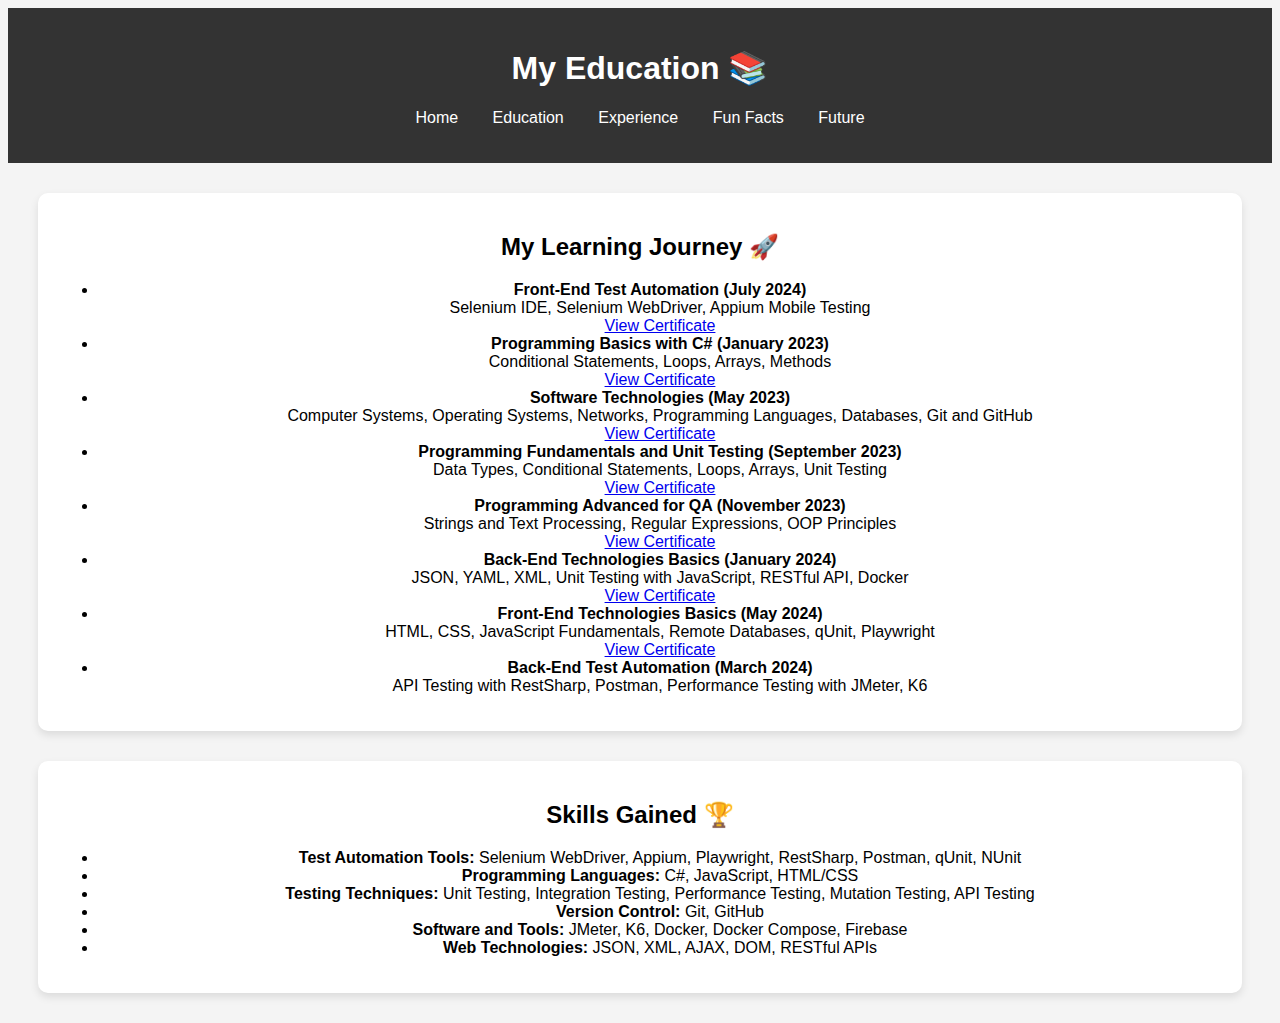
==== education.html @ 723e294b "Update education.html" ====
<!DOCTYPE html>
<html lang="en">
<head>
    <meta charset="UTF-8">
    <meta name="viewport" content="width=device-width, initial-scale=1.0">
    <title>Education | Stefania Stefanova</title>
    <link rel="stylesheet" href="style.css">
</head>
<body>
    <header>
        <h1>My Education 📚</h1>
        <nav>
            <ul>
                <li><a href="index.html">Home</a></li>
                <li><a href="education.html">Education</a></li>
                <li><a href="experience.html">Experience</a></li>
                <li><a href="fun-facts.html">Fun Facts</a></li>
                <li><a href="future.html">Future</a></li>
            </ul>
        </nav>
    </header>

    <section>
        <h2>My Learning Journey 🚀</h2>
        <ul>
            <li>
                <strong>Front-End Test Automation (July 2024)</strong><br>
                Selenium IDE, Selenium WebDriver, Appium Mobile Testing<br>
                <a href="https://softuni.bg/certificates/details/225027/4db9543a" target="_blank">View Certificate</a>
            </li>
            <li>
                <strong>Programming Basics with C# (January 2023)</strong><br>
                Conditional Statements, Loops, Arrays, Methods<br>
                <a href="https://softuni.bg/certificates/details/159112/b90f2602" target="_blank">View Certificate</a>
            </li>
            <li>
                <strong>Software Technologies (May 2023)</strong><br>
                Computer Systems, Operating Systems, Networks, Programming Languages, Databases, Git and GitHub<br>
                <a href="https://softuni.bg/certificates/details/176420/1dde0f13" target="_blank">View Certificate</a>
            </li>
            <li>
                <strong>Programming Fundamentals and Unit Testing (September 2023)</strong><br>
                Data Types, Conditional Statements, Loops, Arrays, Unit Testing<br>
                <a href="https://softuni.bg/certificates/details/192677/9377d491" target="_blank">View Certificate</a>
            </li>
            <li>
                <strong>Programming Advanced for QA (November 2023)</strong><br>
                Strings and Text Processing, Regular Expressions, OOP Principles<br>
                <a href="https://softuni.bg/certificates/details/200197/130a7d85" target="_blank">View Certificate</a>
            </li>
            <li>
                <strong>Back-End Technologies Basics (January 2024)</strong><br>
                JSON, YAML, XML, Unit Testing with JavaScript, RESTful API, Docker<br>
                <a href="https://softuni.bg/certificates/details/207703/dcd04d23" target="_blank">View Certificate</a>
            </li>
            <li>
                <strong>Front-End Technologies Basics (May 2024)</strong><br>
                HTML, CSS, JavaScript Fundamentals, Remote Databases, qUnit, Playwright<br>
                <a href="https://softuni.bg/certificates/details/220195/8b772572" target="_blank">View Certificate</a>
            </li>
            <li>
                <strong>Back-End Test Automation (March 2024)</strong><br>
                API Testing with RestSharp, Postman, Performance Testing with JMeter, K6<br>
            </li>
        </ul>
    </section>

    <section>
        <h2>Skills Gained 🏆</h2>
        <ul>
            <li><strong>Test Automation Tools:</strong> Selenium WebDriver, Appium, Playwright, RestSharp, Postman, qUnit, NUnit</li>
            <li><strong>Programming Languages:</strong> C#, JavaScript, HTML/CSS</li>
            <li><strong>Testing Techniques:</strong> Unit Testing, Integration Testing, Performance Testing, Mutation Testing, API Testing</li>
            <li><strong>Version Control:</strong> Git, GitHub</li>
            <li><strong>Software and Tools:</strong> JMeter, K6, Docker, Docker Compose, Firebase</li>
            <li><strong>Web Technologies:</strong> JSON, XML, AJAX, DOM, RESTful APIs</li>
        </ul>
    </section>
</body>
</html>
---- style.css ----
body {
    font-family: Arial, sans-serif;
    text-align: center;
    background-color: #f4f4f4;
}
header {
    background-color: #333;
    color: white;
    padding: 20px;
}
nav ul {
    list-style: none;
    padding: 0;
}
nav ul li {
    display: inline;
    margin: 0 15px;
}
nav ul li a {
    color: white;
    text-decoration: none;
}
section {
    margin: 30px;
    padding: 20px;
    background: white;
    border-radius: 10px;
    box-shadow: 0px 4px 8px rgba(0, 0, 0, 0.1);
}
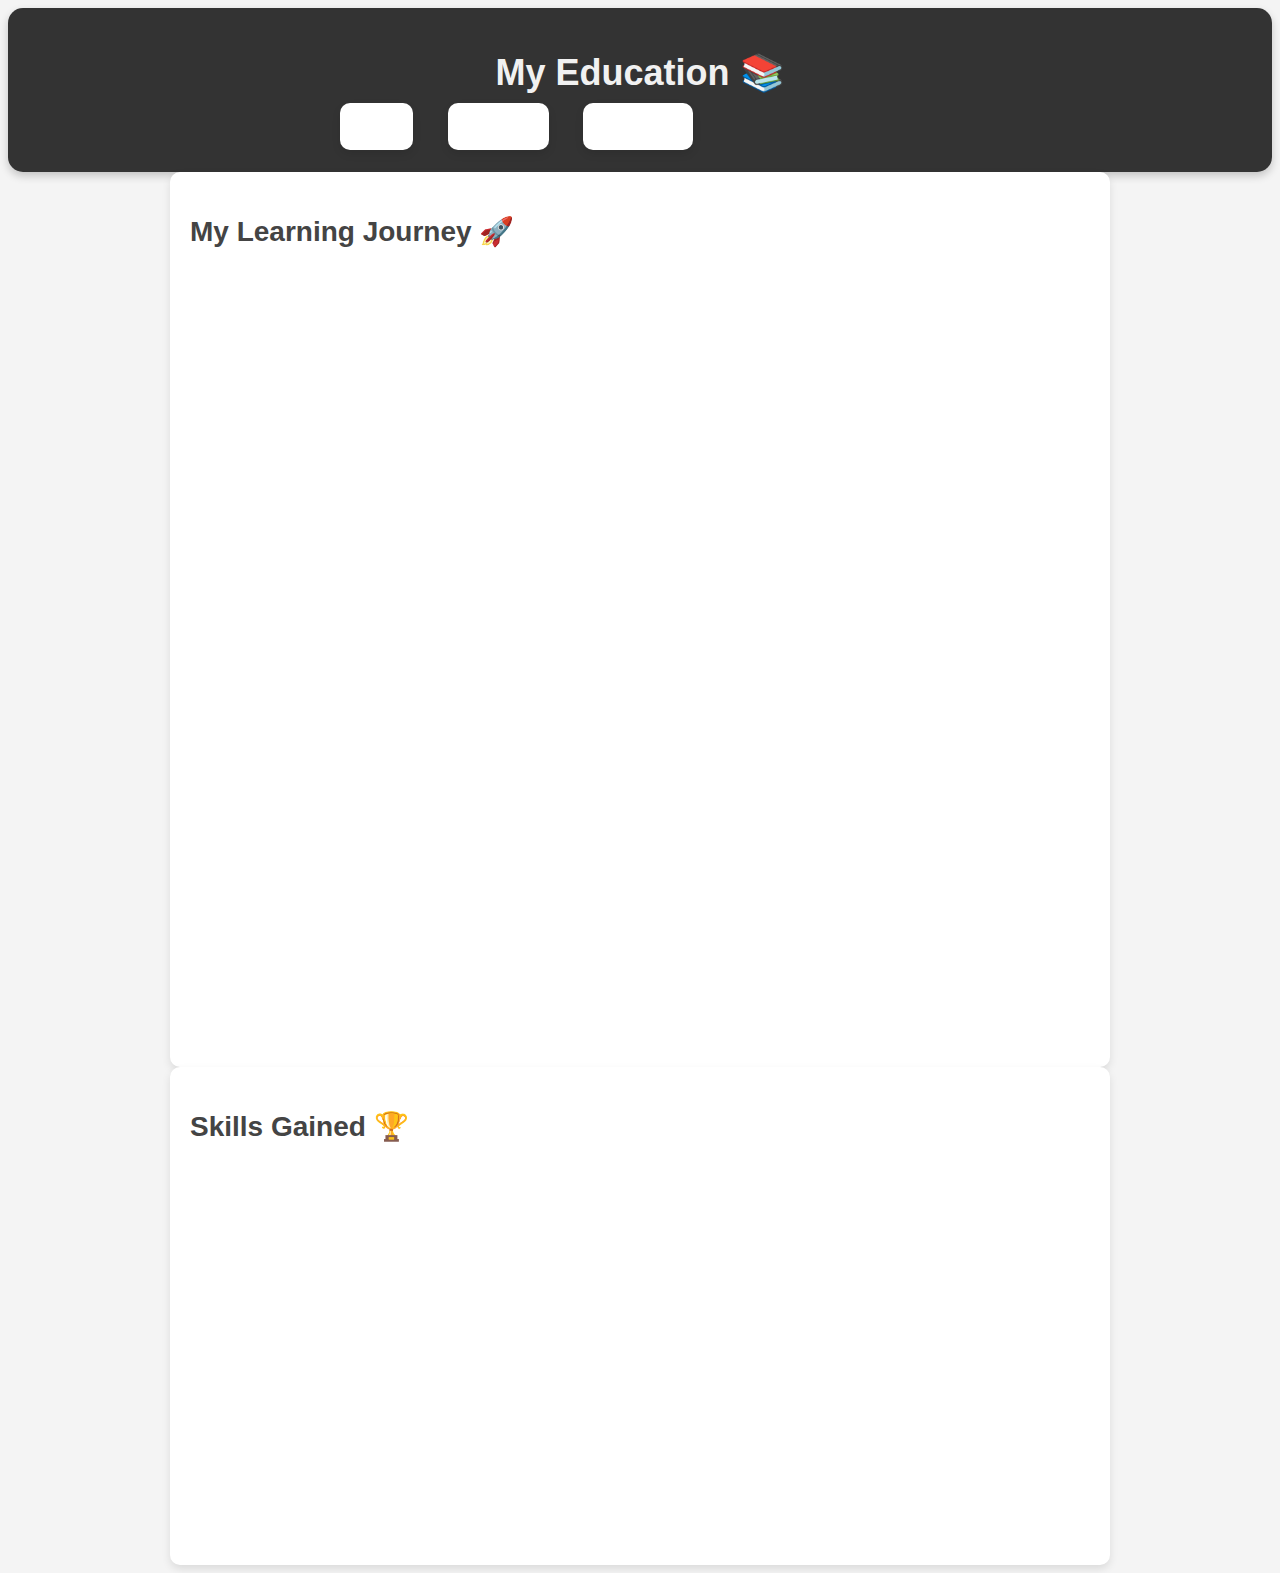
==== commit 5fcf9d33: "Update education.html" ====
--- a/education.html
+++ b/education.html
@@ -5,17 +5,81 @@
     <meta name="viewport" content="width=device-width, initial-scale=1.0">
     <title>Education | Stefania Stefanova</title>
     <link rel="stylesheet" href="style.css">
+    <style>
+        body {
+            font-family: 'Poppins', sans-serif;
+            background-color: #f4f4f4; 
+            color: #333; 
+            text-align: center;
+        }
+        header {
+            background-color: #333;
+            color: white;
+            padding: 20px;
+            border-radius: 15px;
+            box-shadow: 0px 4px 8px rgba(0, 0, 0, 0.2);
+        }
+        h1, h2, h3 {
+            font-family: 'Poppins', sans-serif;
+            color: #f1f1f1; 
+        }
+        h1 {
+            font-size: 36px;
+        }
+        h2 {
+            font-size: 28px;
+            color: #444; 
+        }
+        h3 {
+            font-size: 22px;
+            color: #444; 
+        }
+        section {
+            max-width: 900px;
+            margin: 0 auto;
+            padding: 20px;
+            text-align: left;
+        }
+        ul {
+            list-style-type: none;
+            padding: 0;
+        }
+        li {
+            background-color: white; 
+            padding: 15px;
+            border-radius: 10px;
+            margin-bottom: 15px;
+            box-shadow: 0px 4px 8px rgba(0, 0, 0, 0.1);
+            opacity: 0;
+            transform: translateY(20px);
+            transition: all 0.6s ease-in-out;
+        }
+        li.visible {
+            opacity: 1;
+            transform: translateY(0);
+        }
+        a {
+            color: #333;
+            text-decoration: none;
+        }
+        a:hover {
+            text-decoration: underline;
+        }
+        .icon {
+            font-size: 24px;
+        }
+    </style>
 </head>
 <body>
     <header>
         <h1>My Education 📚</h1>
         <nav>
             <ul>
-                <li><a href="index.html">Home</a></li>
-                <li><a href="education.html">Education</a></li>
-                <li><a href="experience.html">Experience</a></li>
-                <li><a href="fun-facts.html">Fun Facts</a></li>
-                <li><a href="future.html">Future</a></li>
+                <li><a href="index.html" style="color: white;">Home</a></li>
+                <li><a href="education.html" style="color: white;">Education</a></li>
+                <li><a href="experience.html" style="color: white;">Experience</a></li>
+                <li><a href="fun-facts.html" style="color: white;">Fun Facts</a></li>
+                <li><a href="future.html" style="color: white;">Future</a></li>
             </ul>
         </nav>
     </header>
@@ -76,5 +140,16 @@
             <li><strong>Web Technologies:</strong> JSON, XML, AJAX, DOM, RESTful APIs</li>
         </ul>
     </section>
+
+    <script>
+        document.addEventListener("DOMContentLoaded", function() {
+            const listItems = document.querySelectorAll("li");
+            listItems.forEach((item, index) => {
+                setTimeout(() => {
+                    item.classList.add("visible");
+                }, index * 300);
+            });
+        });
+    </script>
 </body>
 </html>
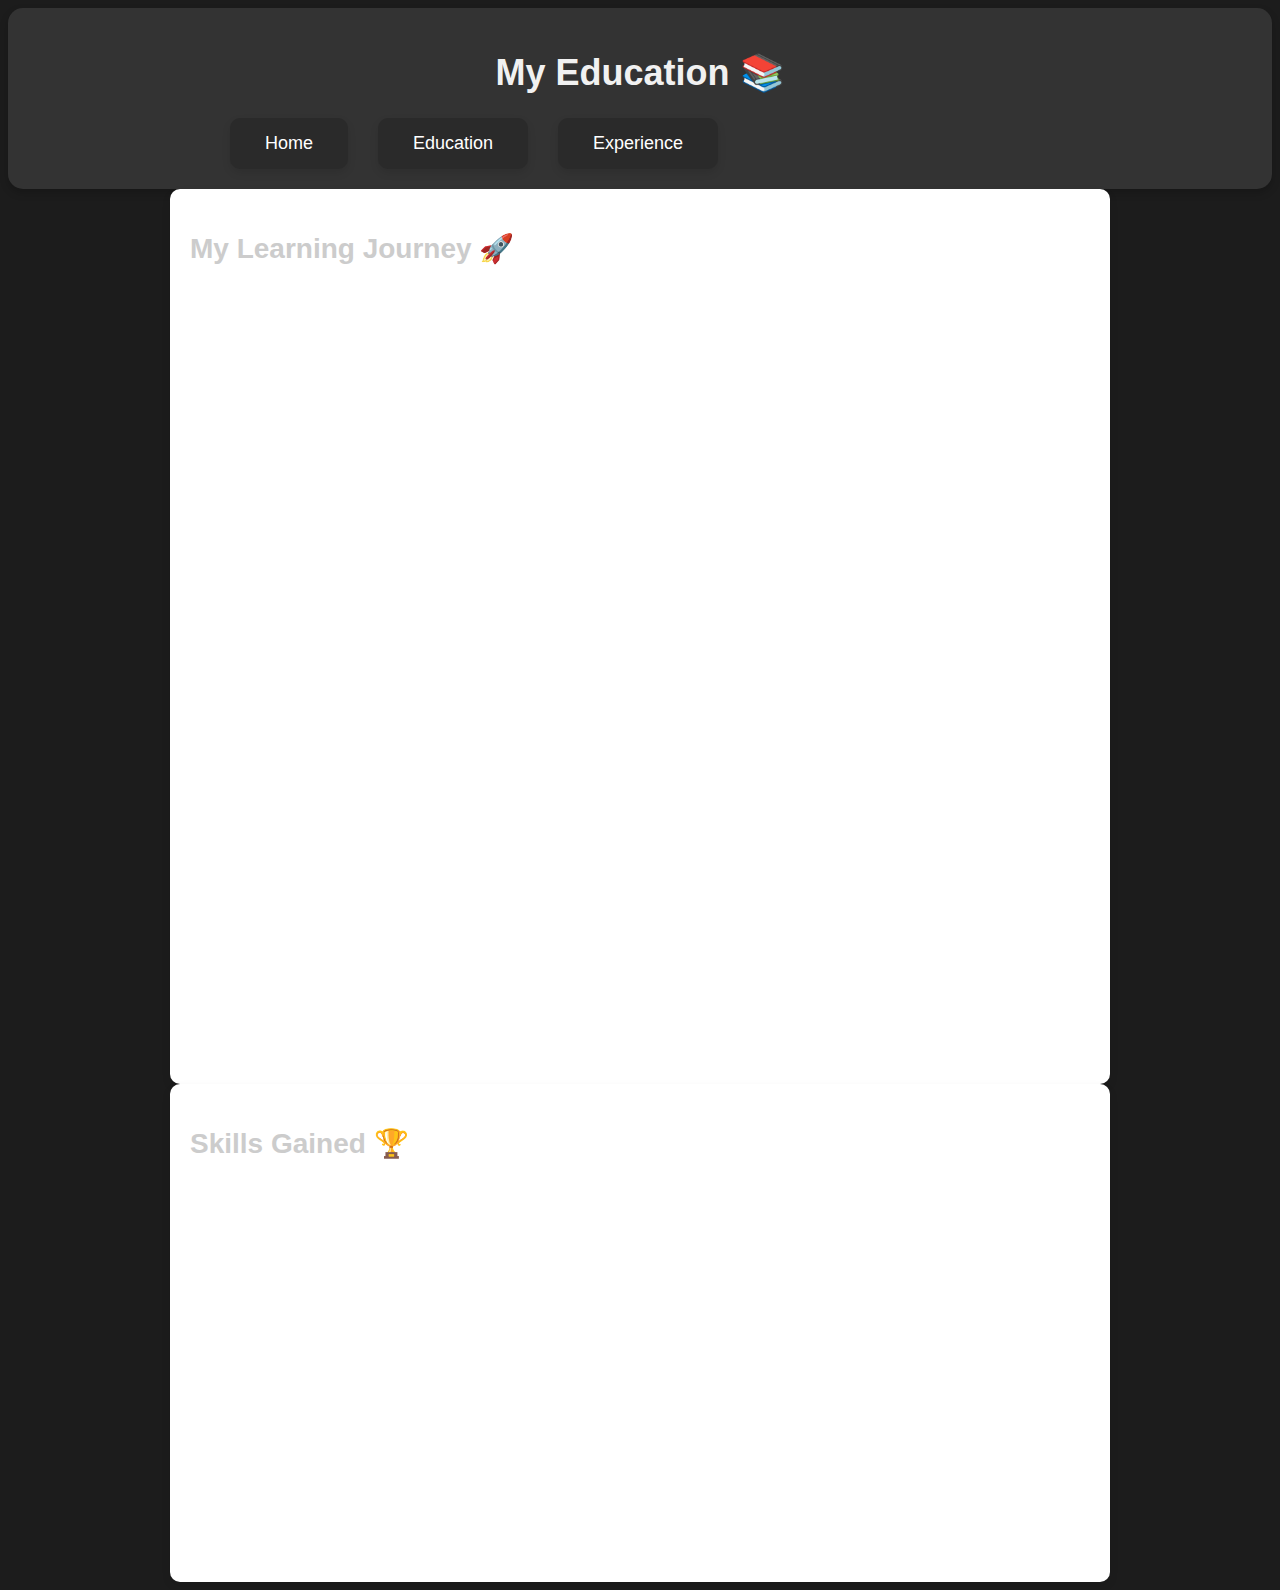
==== commit 8f931ac0: "Update education.html" ====
--- a/education.html
+++ b/education.html
@@ -8,12 +8,12 @@
     <style>
         body {
             font-family: 'Poppins', sans-serif;
-            background-color: #f4f4f4; 
-            color: #333; 
+            background-color: #1c1c1c; 
+            color: #f1f1f1; 
             text-align: center;
         }
         header {
-            background-color: #333;
+            background-color: #333; 
             color: white;
             padding: 20px;
             border-radius: 15px;
@@ -21,18 +21,39 @@
         }
         h1, h2, h3 {
             font-family: 'Poppins', sans-serif;
-            color: #f1f1f1; 
+            color: #f1f1f1;
         }
         h1 {
             font-size: 36px;
         }
         h2 {
             font-size: 28px;
-            color: #444; 
+            color: #ccc; 
         }
         h3 {
             font-size: 22px;
-            color: #444; 
+            color: #ccc;
+        }
+        nav ul {
+            list-style-type: none;
+            padding: 0;
+            margin: 0;
+            display: flex;
+            justify-content: center;
+        }
+        nav ul li {
+            margin-right: 15px;
+        }
+        nav ul li a {
+            color: white;
+            text-decoration: none;
+            padding: 10px 20px;
+            border-radius: 5px;
+            font-size: 18px;
+        }
+        nav ul li a:hover {
+            background-color: #444; 
+            color: #ffcc00; 
         }
         section {
             max-width: 900px;
@@ -45,7 +66,7 @@
             padding: 0;
         }
         li {
-            background-color: white; 
+            background-color: #2a2a2a; 
             padding: 15px;
             border-radius: 10px;
             margin-bottom: 15px;
@@ -59,7 +80,7 @@
             transform: translateY(0);
         }
         a {
-            color: #333;
+            color: #f1f1f1;
             text-decoration: none;
         }
         a:hover {
@@ -75,11 +96,11 @@
         <h1>My Education 📚</h1>
         <nav>
             <ul>
-                <li><a href="index.html" style="color: white;">Home</a></li>
-                <li><a href="education.html" style="color: white;">Education</a></li>
-                <li><a href="experience.html" style="color: white;">Experience</a></li>
-                <li><a href="fun-facts.html" style="color: white;">Fun Facts</a></li>
-                <li><a href="future.html" style="color: white;">Future</a></li>
+                <li><a href="index.html">Home</a></li>
+                <li><a href="education.html">Education</a></li>
+                <li><a href="experience.html">Experience</a></li>
+                <li><a href="fun-facts.html">Fun Facts</a></li>
+                <li><a href="future.html">Future</a></li>
             </ul>
         </nav>
     </header>
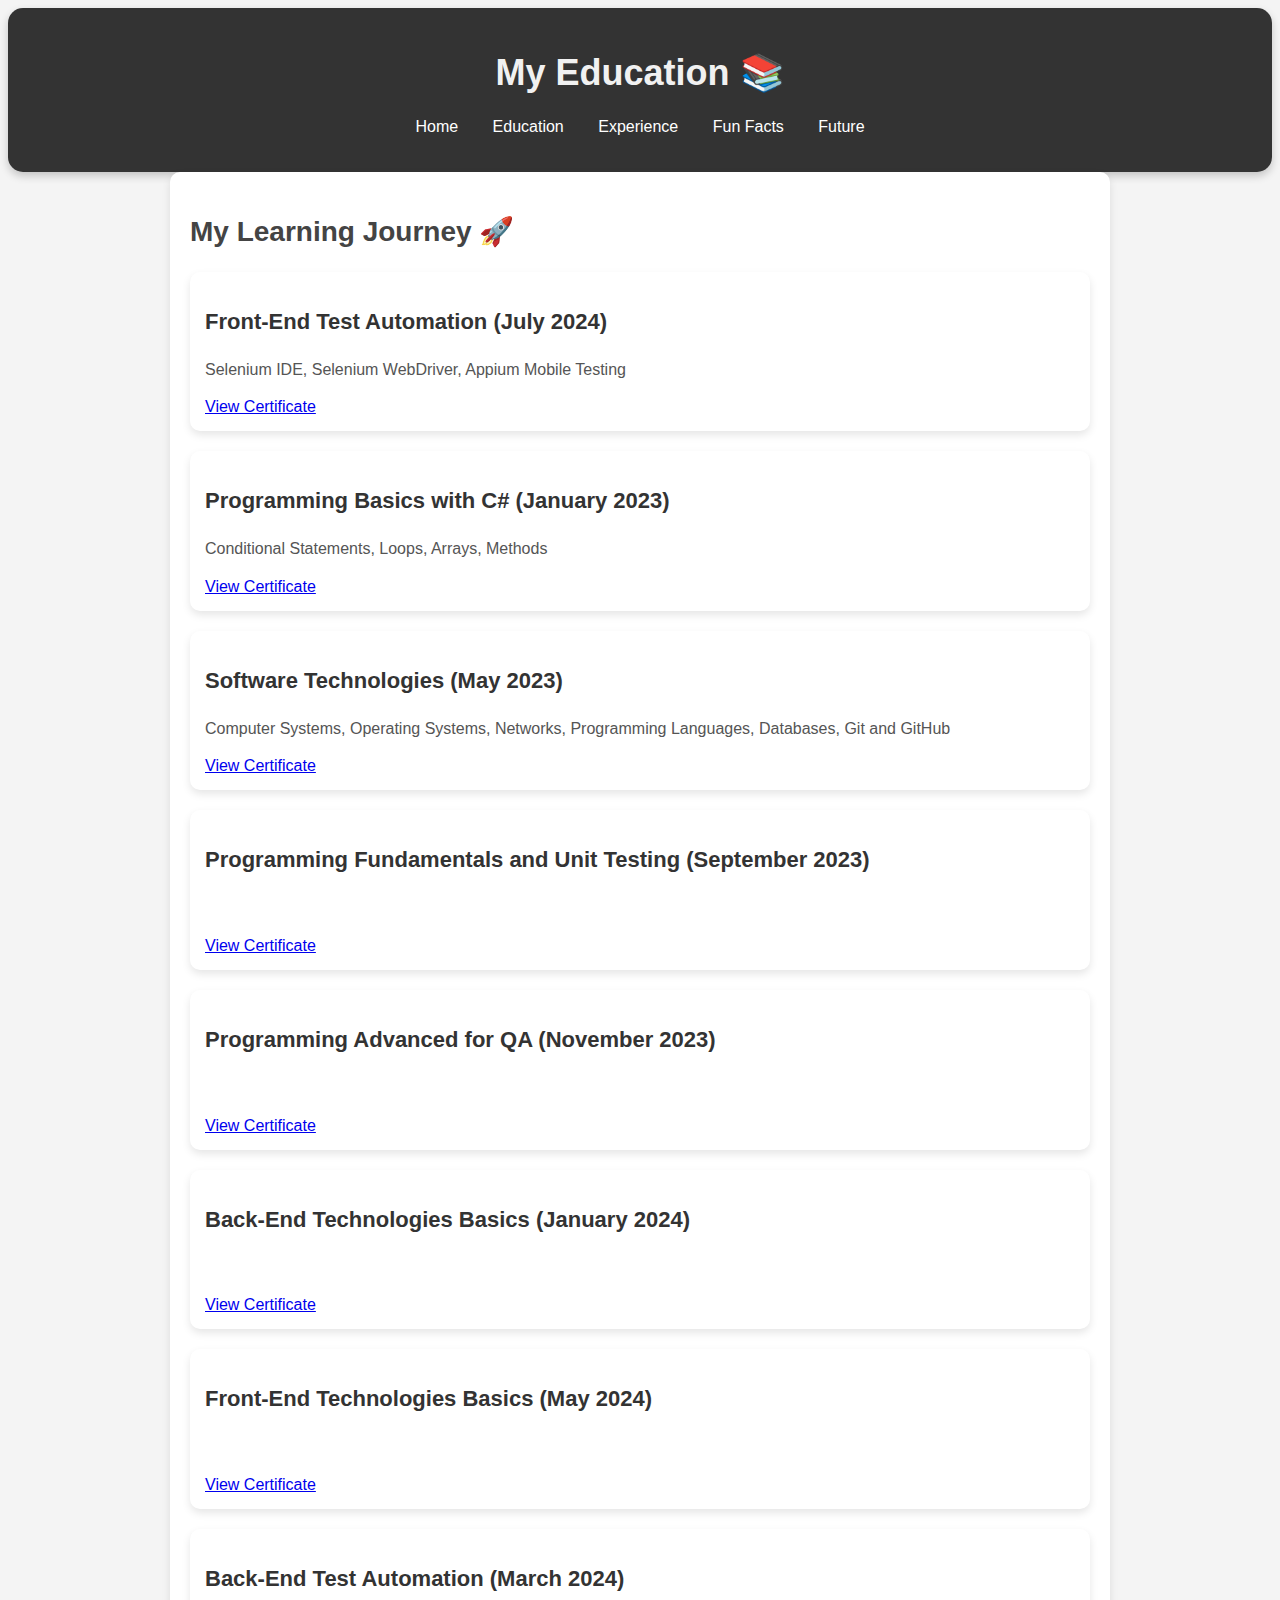
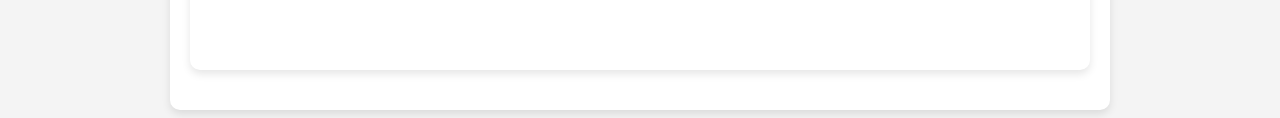
==== commit 5fc762d1: "Update education.html" ====
--- a/education.html
+++ b/education.html
@@ -8,12 +8,12 @@
     <style>
         body {
             font-family: 'Poppins', sans-serif;
-            background-color: #1c1c1c; 
-            color: #f1f1f1; 
+            background-color: #f4f4f4; 
+            color: #333; 
             text-align: center;
         }
         header {
-            background-color: #333; 
+            background-color: #333;
             color: white;
             padding: 20px;
             border-radius: 15px;
@@ -21,73 +21,49 @@
         }
         h1, h2, h3 {
             font-family: 'Poppins', sans-serif;
-            color: #f1f1f1;
+            color: #f1f1f1; 
         }
         h1 {
             font-size: 36px;
         }
         h2 {
             font-size: 28px;
-            color: #ccc; 
+            color: #444; 
         }
         h3 {
             font-size: 22px;
-            color: #ccc;
+            color: #444; 
         }
-        nav ul {
-            list-style-type: none;
-            padding: 0;
-            margin: 0;
-            display: flex;
-            justify-content: center;
+        p {
+            font-size: 16px;
+            line-height: 1.6;
+            color: #555;
+            opacity: 0;
+            transform: translateY(20px);
+            transition: all 0.6s ease-in-out;
         }
-        nav ul li {
-            margin-right: 15px;
+        p.visible {
+            opacity: 1;
+            transform: translateY(0);
         }
-        nav ul li a {
-            color: white;
-            text-decoration: none;
-            padding: 10px 20px;
-            border-radius: 5px;
-            font-size: 18px;
+        .icon {
+            font-size: 24px;
         }
-        nav ul li a:hover {
-            background-color: #444; 
-            color: #ffcc00; 
-        }
-        section {
+        .section-content {
             max-width: 900px;
             margin: 0 auto;
             padding: 20px;
             text-align: left;
         }
-        ul {
-            list-style-type: none;
-            padding: 0;
-        }
-        li {
-            background-color: #2a2a2a; 
+        .course {
+            background-color: white; 
             padding: 15px;
             border-radius: 10px;
-            margin-bottom: 15px;
+            margin-bottom: 20px;
             box-shadow: 0px 4px 8px rgba(0, 0, 0, 0.1);
-            opacity: 0;
-            transform: translateY(20px);
-            transition: all 0.6s ease-in-out;
         }
-        li.visible {
-            opacity: 1;
-            transform: translateY(0);
-        }
-        a {
-            color: #f1f1f1;
-            text-decoration: none;
-        }
-        a:hover {
-            text-decoration: underline;
-        }
-        .icon {
-            font-size: 24px;
+        .course h3 {
+            color: #333; 
         }
     </style>
 </head>
@@ -96,78 +72,72 @@
         <h1>My Education 📚</h1>
         <nav>
             <ul>
-                <li><a href="index.html">Home</a></li>
-                <li><a href="education.html">Education</a></li>
-                <li><a href="experience.html">Experience</a></li>
-                <li><a href="fun-facts.html">Fun Facts</a></li>
-                <li><a href="future.html">Future</a></li>
+                <li><a href="index.html" style="color: white;">Home</a></li>
+                <li><a href="education.html" style="color: white;">Education</a></li>
+                <li><a href="experience.html" style="color: white;">Experience</a></li>
+                <li><a href="fun-facts.html" style="color: white;">Fun Facts</a></li>
+                <li><a href="future.html" style="color: white;">Future</a></li>
             </ul>
         </nav>
     </header>
 
-    <section>
+    <section class="section-content">
         <h2>My Learning Journey 🚀</h2>
-        <ul>
-            <li>
-                <strong>Front-End Test Automation (July 2024)</strong><br>
-                Selenium IDE, Selenium WebDriver, Appium Mobile Testing<br>
-                <a href="https://softuni.bg/certificates/details/225027/4db9543a" target="_blank">View Certificate</a>
-            </li>
-            <li>
-                <strong>Programming Basics with C# (January 2023)</strong><br>
-                Conditional Statements, Loops, Arrays, Methods<br>
-                <a href="https://softuni.bg/certificates/details/159112/b90f2602" target="_blank">View Certificate</a>
-            </li>
-            <li>
-                <strong>Software Technologies (May 2023)</strong><br>
-                Computer Systems, Operating Systems, Networks, Programming Languages, Databases, Git and GitHub<br>
-                <a href="https://softuni.bg/certificates/details/176420/1dde0f13" target="_blank">View Certificate</a>
-            </li>
-            <li>
-                <strong>Programming Fundamentals and Unit Testing (September 2023)</strong><br>
-                Data Types, Conditional Statements, Loops, Arrays, Unit Testing<br>
-                <a href="https://softuni.bg/certificates/details/192677/9377d491" target="_blank">View Certificate</a>
-            </li>
-            <li>
-                <strong>Programming Advanced for QA (November 2023)</strong><br>
-                Strings and Text Processing, Regular Expressions, OOP Principles<br>
-                <a href="https://softuni.bg/certificates/details/200197/130a7d85" target="_blank">View Certificate</a>
-            </li>
-            <li>
-                <strong>Back-End Technologies Basics (January 2024)</strong><br>
-                JSON, YAML, XML, Unit Testing with JavaScript, RESTful API, Docker<br>
-                <a href="https://softuni.bg/certificates/details/207703/dcd04d23" target="_blank">View Certificate</a>
-            </li>
-            <li>
-                <strong>Front-End Technologies Basics (May 2024)</strong><br>
-                HTML, CSS, JavaScript Fundamentals, Remote Databases, qUnit, Playwright<br>
-                <a href="https://softuni.bg/certificates/details/220195/8b772572" target="_blank">View Certificate</a>
-            </li>
-            <li>
-                <strong>Back-End Test Automation (March 2024)</strong><br>
-                API Testing with RestSharp, Postman, Performance Testing with JMeter, K6<br>
-            </li>
-        </ul>
-    </section>
 
-    <section>
-        <h2>Skills Gained 🏆</h2>
-        <ul>
-            <li><strong>Test Automation Tools:</strong> Selenium WebDriver, Appium, Playwright, RestSharp, Postman, qUnit, NUnit</li>
-            <li><strong>Programming Languages:</strong> C#, JavaScript, HTML/CSS</li>
-            <li><strong>Testing Techniques:</strong> Unit Testing, Integration Testing, Performance Testing, Mutation Testing, API Testing</li>
-            <li><strong>Version Control:</strong> Git, GitHub</li>
-            <li><strong>Software and Tools:</strong> JMeter, K6, Docker, Docker Compose, Firebase</li>
-            <li><strong>Web Technologies:</strong> JSON, XML, AJAX, DOM, RESTful APIs</li>
-        </ul>
+        <div class="course">
+            <h3>Front-End Test Automation (July 2024)</h3>
+            <p>Selenium IDE, Selenium WebDriver, Appium Mobile Testing</p>
+            <a href="https://softuni.bg/certificates/details/225027/4db9543a" target="_blank">View Certificate</a>
+        </div>
+
+        <div class="course">
+            <h3>Programming Basics with C# (January 2023)</h3>
+            <p>Conditional Statements, Loops, Arrays, Methods</p>
+            <a href="https://softuni.bg/certificates/details/159112/b90f2602" target="_blank">View Certificate</a>
+        </div>
+
+        <div class="course">
+            <h3>Software Technologies (May 2023)</h3>
+            <p>Computer Systems, Operating Systems, Networks, Programming Languages, Databases, Git and GitHub</p>
+            <a href="https://softuni.bg/certificates/details/176420/1dde0f13" target="_blank">View Certificate</a>
+        </div>
+
+        <div class="course">
+            <h3>Programming Fundamentals and Unit Testing (September 2023)</h3>
+            <p>Data Types, Conditional Statements, Loops, Arrays, Unit Testing</p>
+            <a href="https://softuni.bg/certificates/details/192677/9377d491" target="_blank">View Certificate</a>
+        </div>
+
+        <div class="course">
+            <h3>Programming Advanced for QA (November 2023)</h3>
+            <p>Strings and Text Processing, Regular Expressions, OOP Principles</p>
+            <a href="https://softuni.bg/certificates/details/200197/130a7d85" target="_blank">View Certificate</a>
+        </div>
+
+        <div class="course">
+            <h3>Back-End Technologies Basics (January 2024)</h3>
+            <p>JSON, YAML, XML, Unit Testing with JavaScript, RESTful API, Docker</p>
+            <a href="https://softuni.bg/certificates/details/207703/dcd04d23" target="_blank">View Certificate</a>
+        </div>
+
+        <div class="course">
+            <h3>Front-End Technologies Basics (May 2024)</h3>
+            <p>HTML, CSS, JavaScript Fundamentals, Remote Databases, qUnit, Playwright</p>
+            <a href="https://softuni.bg/certificates/details/220195/8b772572" target="_blank">View Certificate</a>
+        </div>
+
+        <div class="course">
+            <h3>Back-End Test Automation (March 2024)</h3>
+            <p>API Testing with RestSharp, Postman, Performance Testing with JMeter, K6</p>
+        </div>
     </section>
 
     <script>
         document.addEventListener("DOMContentLoaded", function() {
-            const listItems = document.querySelectorAll("li");
-            listItems.forEach((item, index) => {
+            const paragraphs = document.querySelectorAll("p");
+            paragraphs.forEach((paragraph, index) => {
                 setTimeout(() => {
-                    item.classList.add("visible");
+                    paragraph.classList.add("visible");
                 }, index * 300);
             });
         });
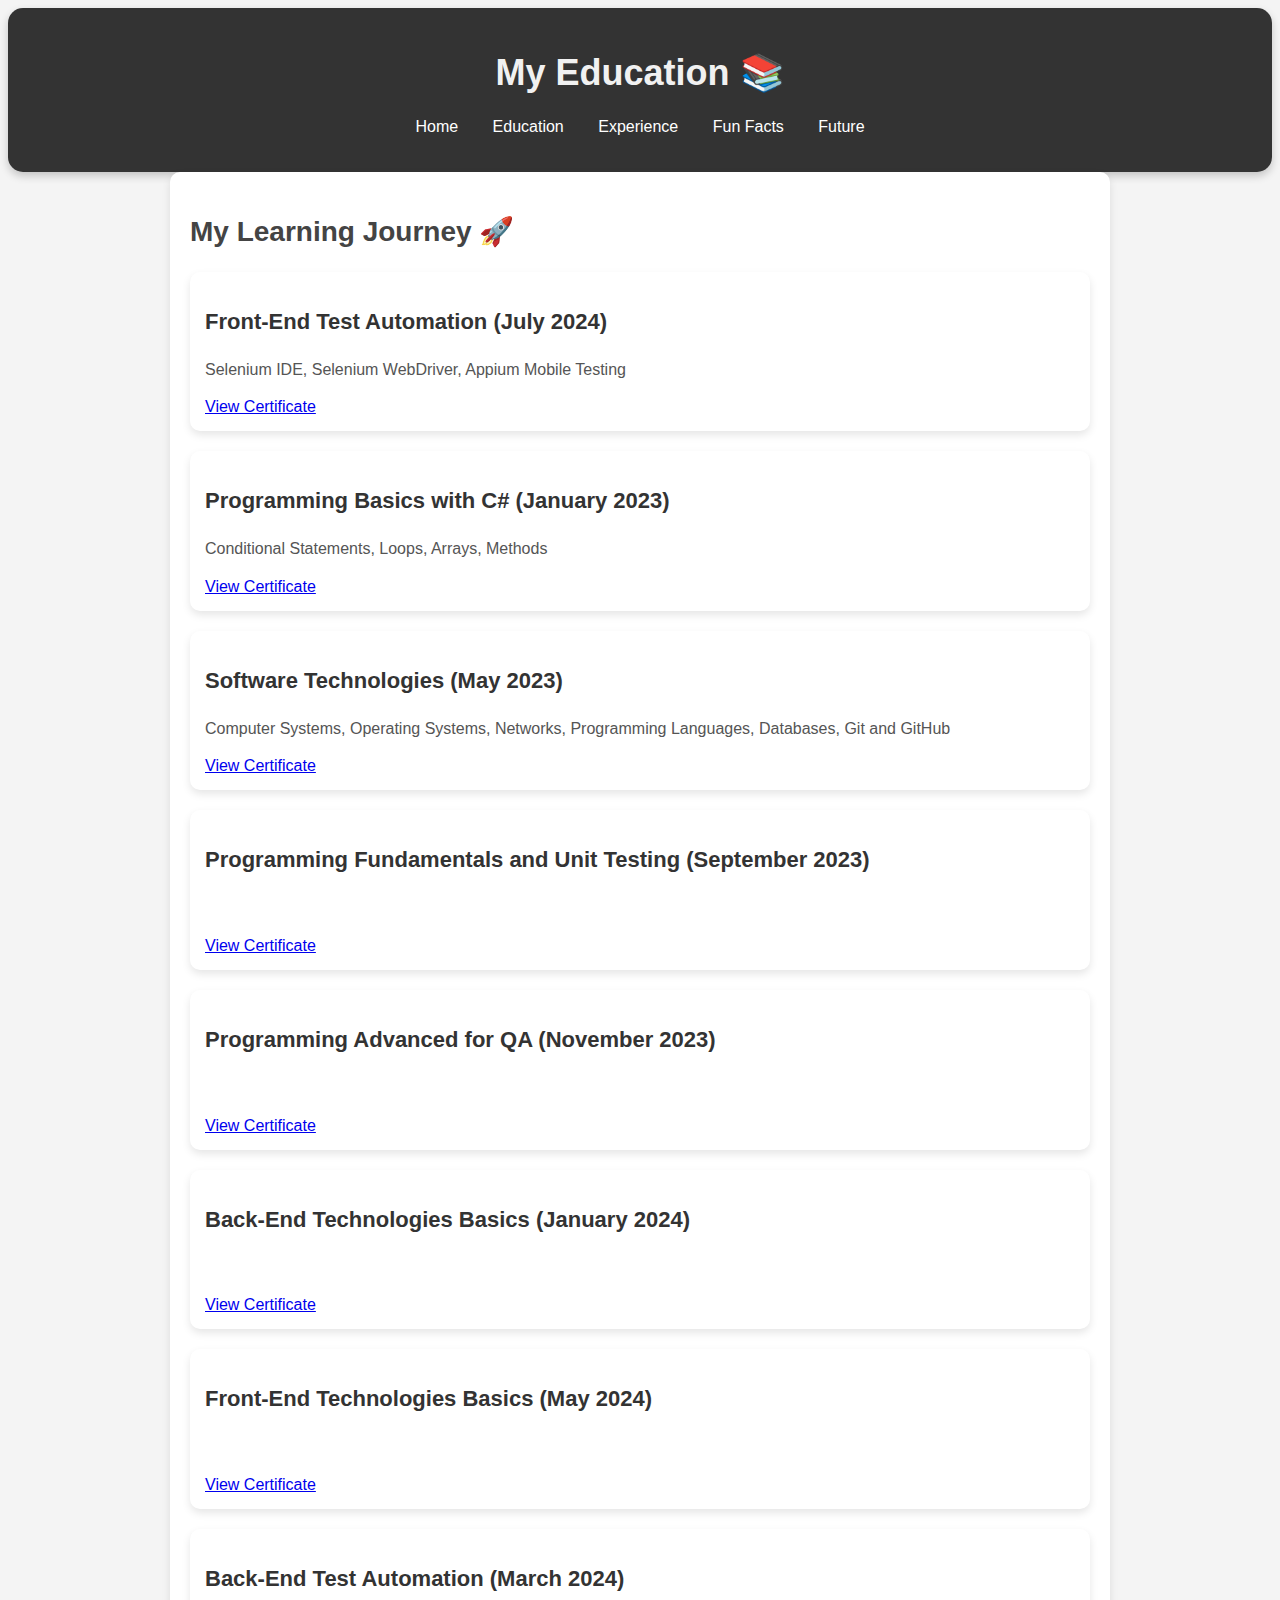
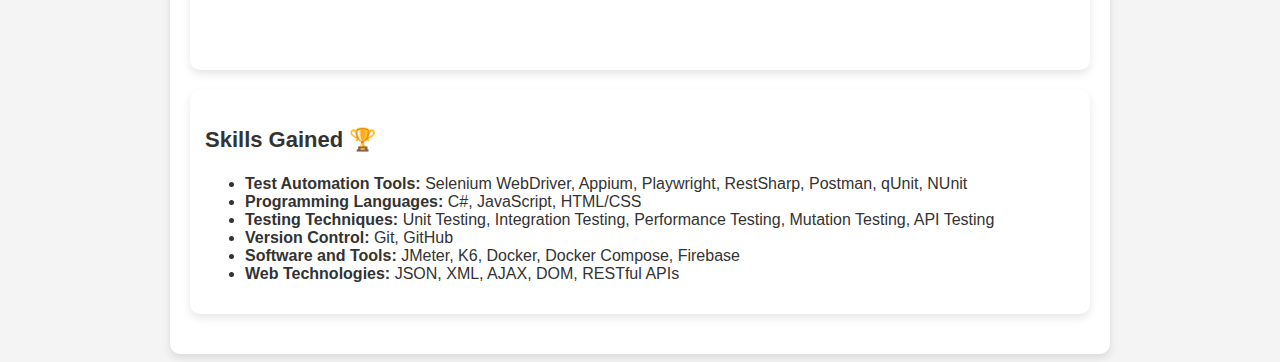
==== commit e58ed07c: "Update education.html" ====
--- a/education.html
+++ b/education.html
@@ -55,14 +55,14 @@
             padding: 20px;
             text-align: left;
         }
-        .course {
+        .course, .skills {
             background-color: white; 
             padding: 15px;
             border-radius: 10px;
             margin-bottom: 20px;
             box-shadow: 0px 4px 8px rgba(0, 0, 0, 0.1);
         }
-        .course h3 {
+        .course h3, .skills h3 {
             color: #333; 
         }
     </style>
@@ -130,6 +130,19 @@
             <h3>Back-End Test Automation (March 2024)</h3>
             <p>API Testing with RestSharp, Postman, Performance Testing with JMeter, K6</p>
         </div>
+
+        <!-- Skills Section -->
+        <div class="skills">
+            <h3>Skills Gained 🏆</h3>
+            <ul>
+                <li><strong>Test Automation Tools:</strong> Selenium WebDriver, Appium, Playwright, RestSharp, Postman, qUnit, NUnit</li>
+                <li><strong>Programming Languages:</strong> C#, JavaScript, HTML/CSS</li>
+                <li><strong>Testing Techniques:</strong> Unit Testing, Integration Testing, Performance Testing, Mutation Testing, API Testing</li>
+                <li><strong>Version Control:</strong> Git, GitHub</li>
+                <li><strong>Software and Tools:</strong> JMeter, K6, Docker, Docker Compose, Firebase</li>
+                <li><strong>Web Technologies:</strong> JSON, XML, AJAX, DOM, RESTful APIs</li>
+            </ul>
+        </div>
     </section>
 
     <script>
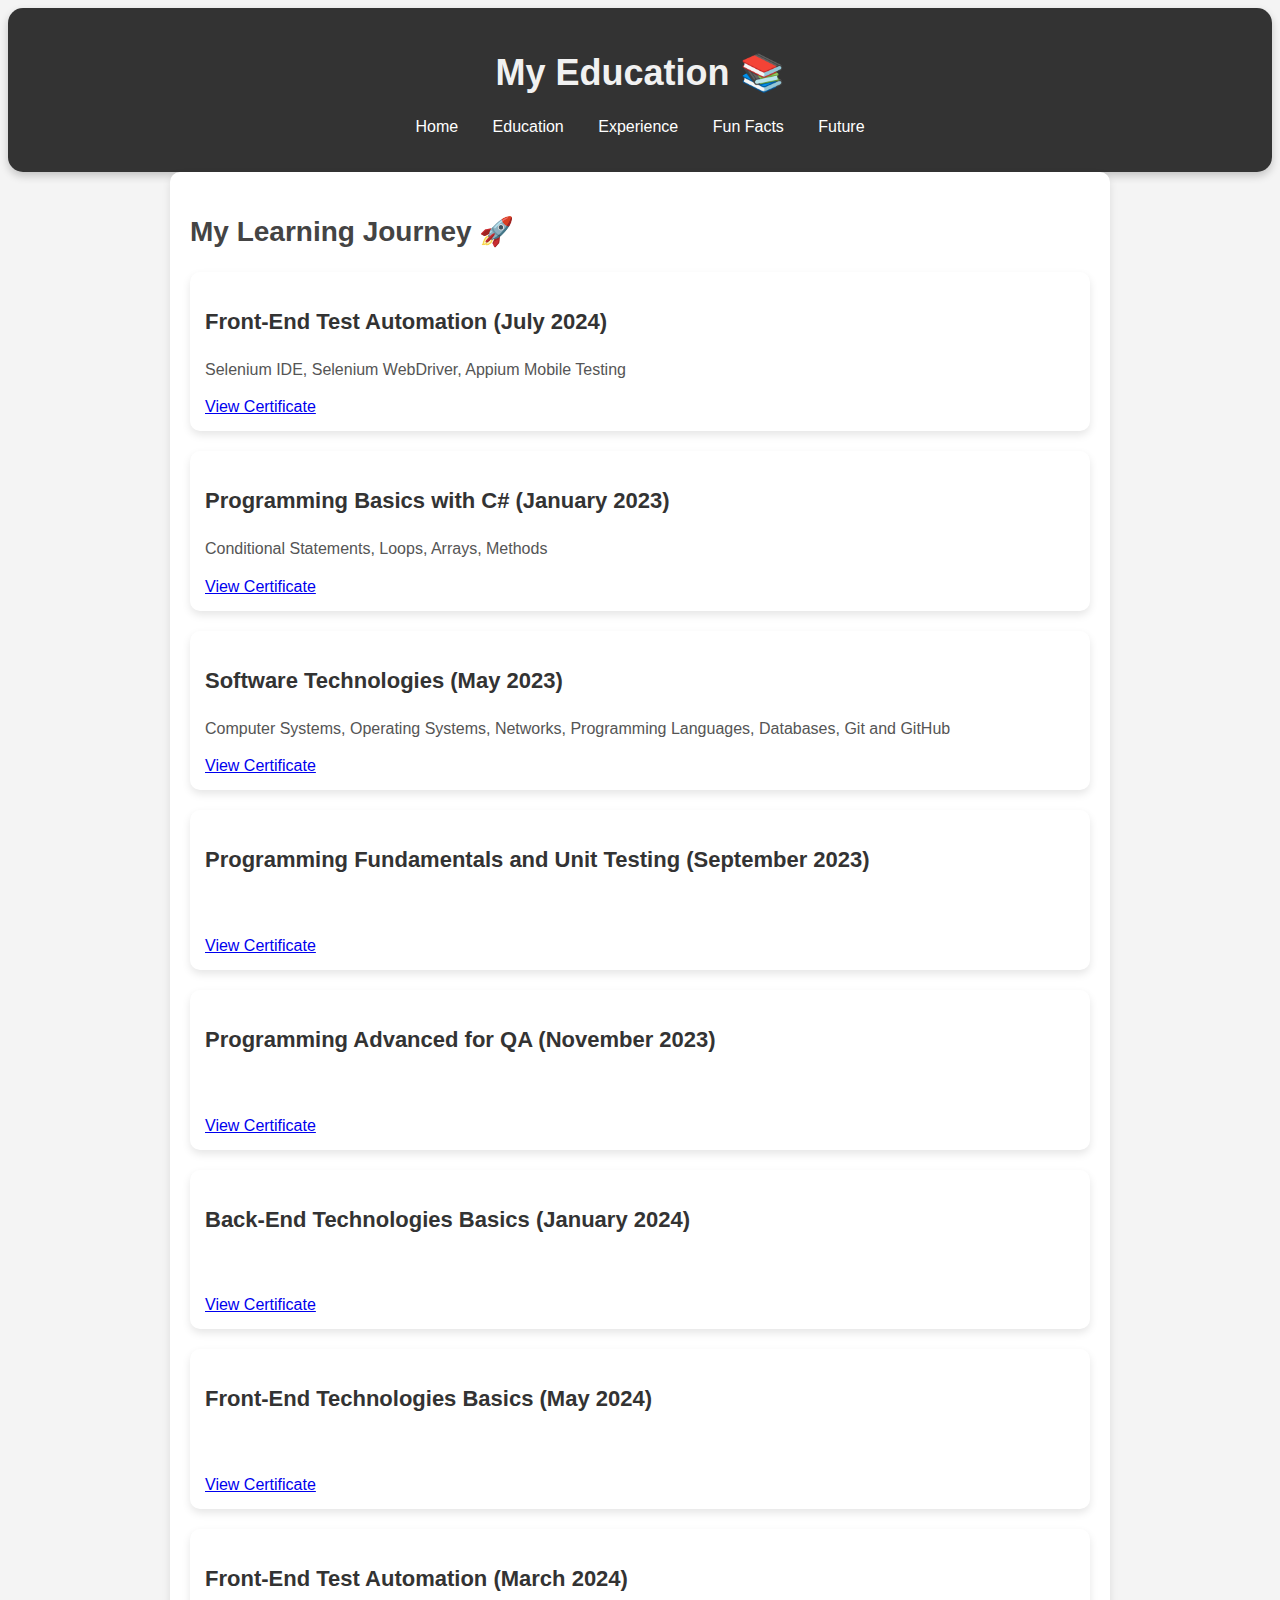
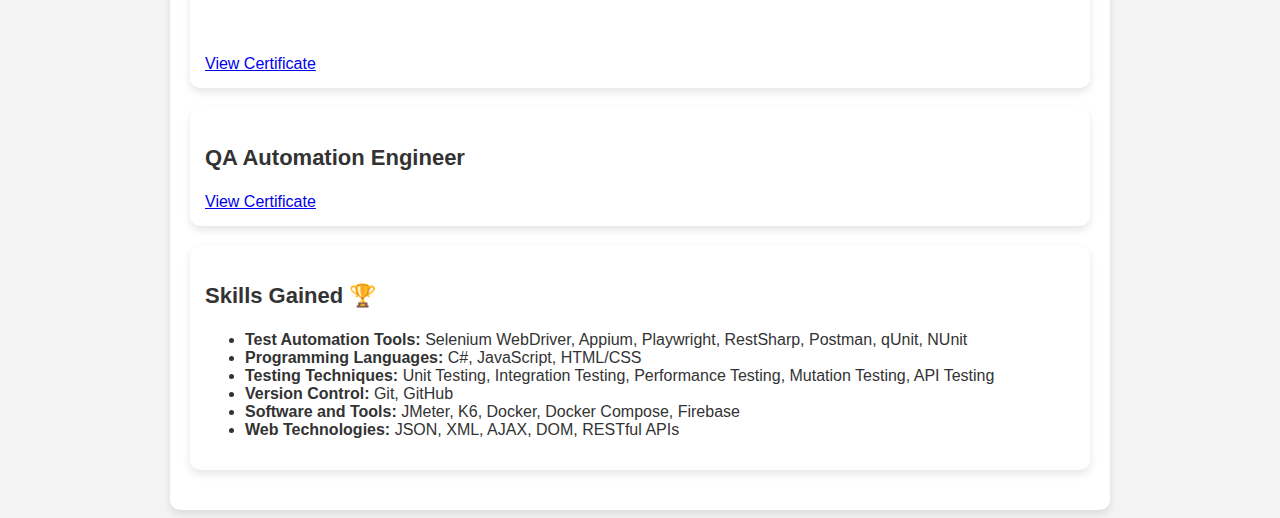
==== commit 8538851f: "Update education.html" ====
--- a/education.html
+++ b/education.html
@@ -87,48 +87,54 @@
         <div class="course">
             <h3>Front-End Test Automation (July 2024)</h3>
             <p>Selenium IDE, Selenium WebDriver, Appium Mobile Testing</p>
-            <a href="https://softuni.bg/certificates/details/225027/4db9543a" target="_blank">View Certificate</a>
+            <a href="https://softuni.bg/certificates/details/225029/0f0f014d" target="_blank">View Certificate</a>
         </div>
 
         <div class="course">
             <h3>Programming Basics with C# (January 2023)</h3>
             <p>Conditional Statements, Loops, Arrays, Methods</p>
-            <a href="https://softuni.bg/certificates/details/159112/b90f2602" target="_blank">View Certificate</a>
+            <a href="https://softuni.bg/certificates/details/159203/b81cb27d" target="_blank">View Certificate</a>
         </div>
 
         <div class="course">
             <h3>Software Technologies (May 2023)</h3>
             <p>Computer Systems, Operating Systems, Networks, Programming Languages, Databases, Git and GitHub</p>
-            <a href="https://softuni.bg/certificates/details/176420/1dde0f13" target="_blank">View Certificate</a>
+            <a href="https://softuni.bg/certificates/details/176562/e02429a3" target="_blank">View Certificate</a>
         </div>
 
         <div class="course">
             <h3>Programming Fundamentals and Unit Testing (September 2023)</h3>
             <p>Data Types, Conditional Statements, Loops, Arrays, Unit Testing</p>
-            <a href="https://softuni.bg/certificates/details/192677/9377d491" target="_blank">View Certificate</a>
+            <a href="https://softuni.bg/certificates/details/192735/76de35ae" target="_blank">View Certificate</a>
         </div>
 
         <div class="course">
             <h3>Programming Advanced for QA (November 2023)</h3>
             <p>Strings and Text Processing, Regular Expressions, OOP Principles</p>
-            <a href="https://softuni.bg/certificates/details/200197/130a7d85" target="_blank">View Certificate</a>
+            <a href="https://softuni.bg/certificates/details/200256/056bb402" target="_blank">View Certificate</a>
         </div>
 
         <div class="course">
             <h3>Back-End Technologies Basics (January 2024)</h3>
             <p>JSON, YAML, XML, Unit Testing with JavaScript, RESTful API, Docker</p>
-            <a href="https://softuni.bg/certificates/details/207703/dcd04d23" target="_blank">View Certificate</a>
+            <a href="https://softuni.bg/certificates/details/207750/55397161" target="_blank">View Certificate</a>
         </div>
 
         <div class="course">
             <h3>Front-End Technologies Basics (May 2024)</h3>
             <p>HTML, CSS, JavaScript Fundamentals, Remote Databases, qUnit, Playwright</p>
-            <a href="https://softuni.bg/certificates/details/220195/8b772572" target="_blank">View Certificate</a>
+            <a href="https://softuni.bg/certificates/details/220374/c59186c3" target="_blank">View Certificate</a>
         </div>
 
         <div class="course">
-            <h3>Back-End Test Automation (March 2024)</h3>
+            <h3>Front-End Test Automation (March 2024)</h3>
             <p>API Testing with RestSharp, Postman, Performance Testing with JMeter, K6</p>
+        <a href="https://softuni.bg/certificates/details/225029/0f0f014d" target="_blank">View Certificate</a>
+        </div>
+ 
+  <div class="course">
+            <h3>QA Automation Engineer</h3>
+        <a href="https://softuni.bg/certificates/details/225975/0b0625ad" target="_blank">View Certificate</a>
         </div>
 
         <!-- Skills Section -->
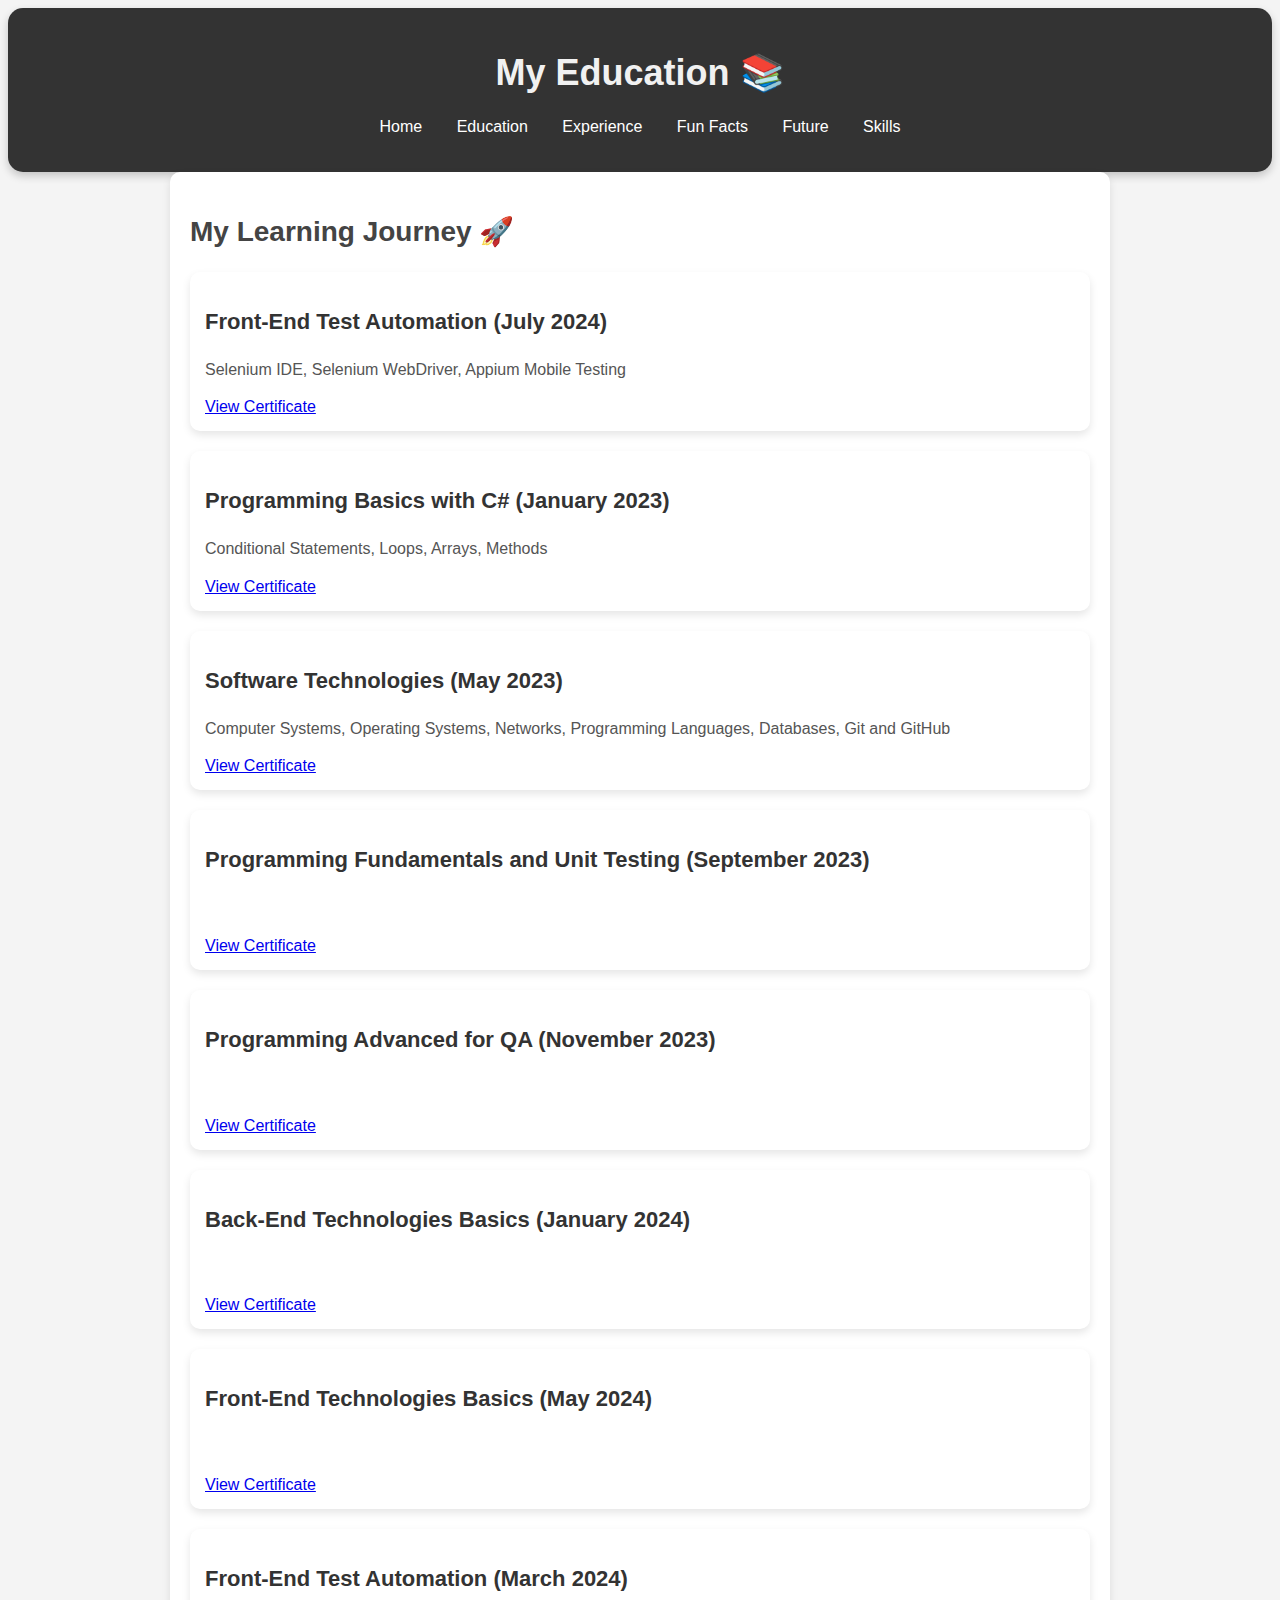
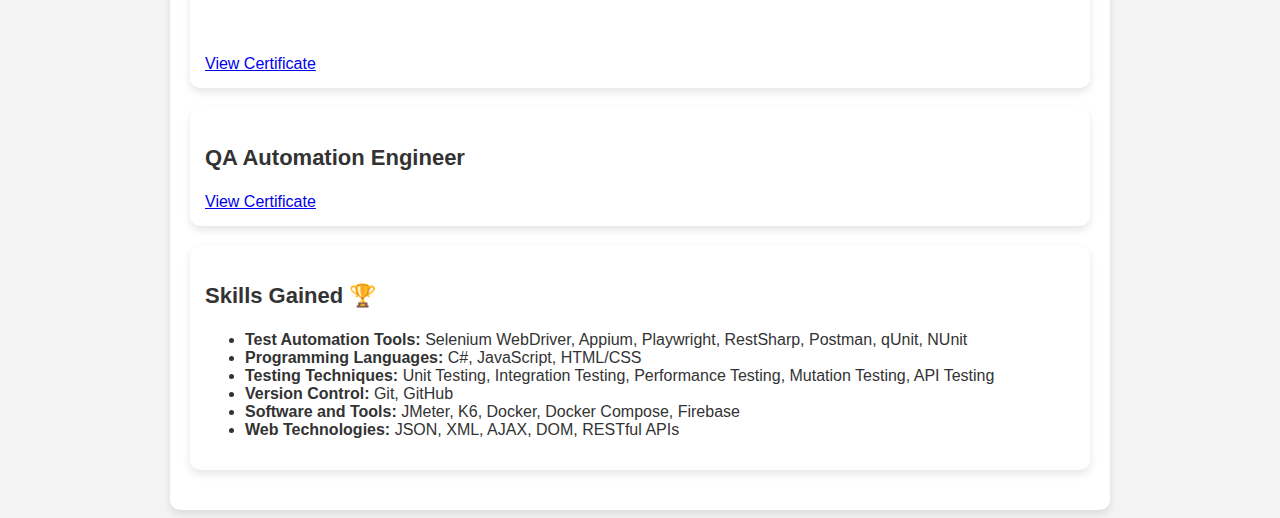
==== commit cf706bfd: "Update education.html" ====
--- a/education.html
+++ b/education.html
@@ -77,6 +77,7 @@
                 <li><a href="experience.html" style="color: white;">Experience</a></li>
                 <li><a href="fun-facts.html" style="color: white;">Fun Facts</a></li>
                 <li><a href="future.html" style="color: white;">Future</a></li>
+ <li><a href="skills.html" style="color: white;">Skills</a></li>
             </ul>
         </nav>
     </header>
